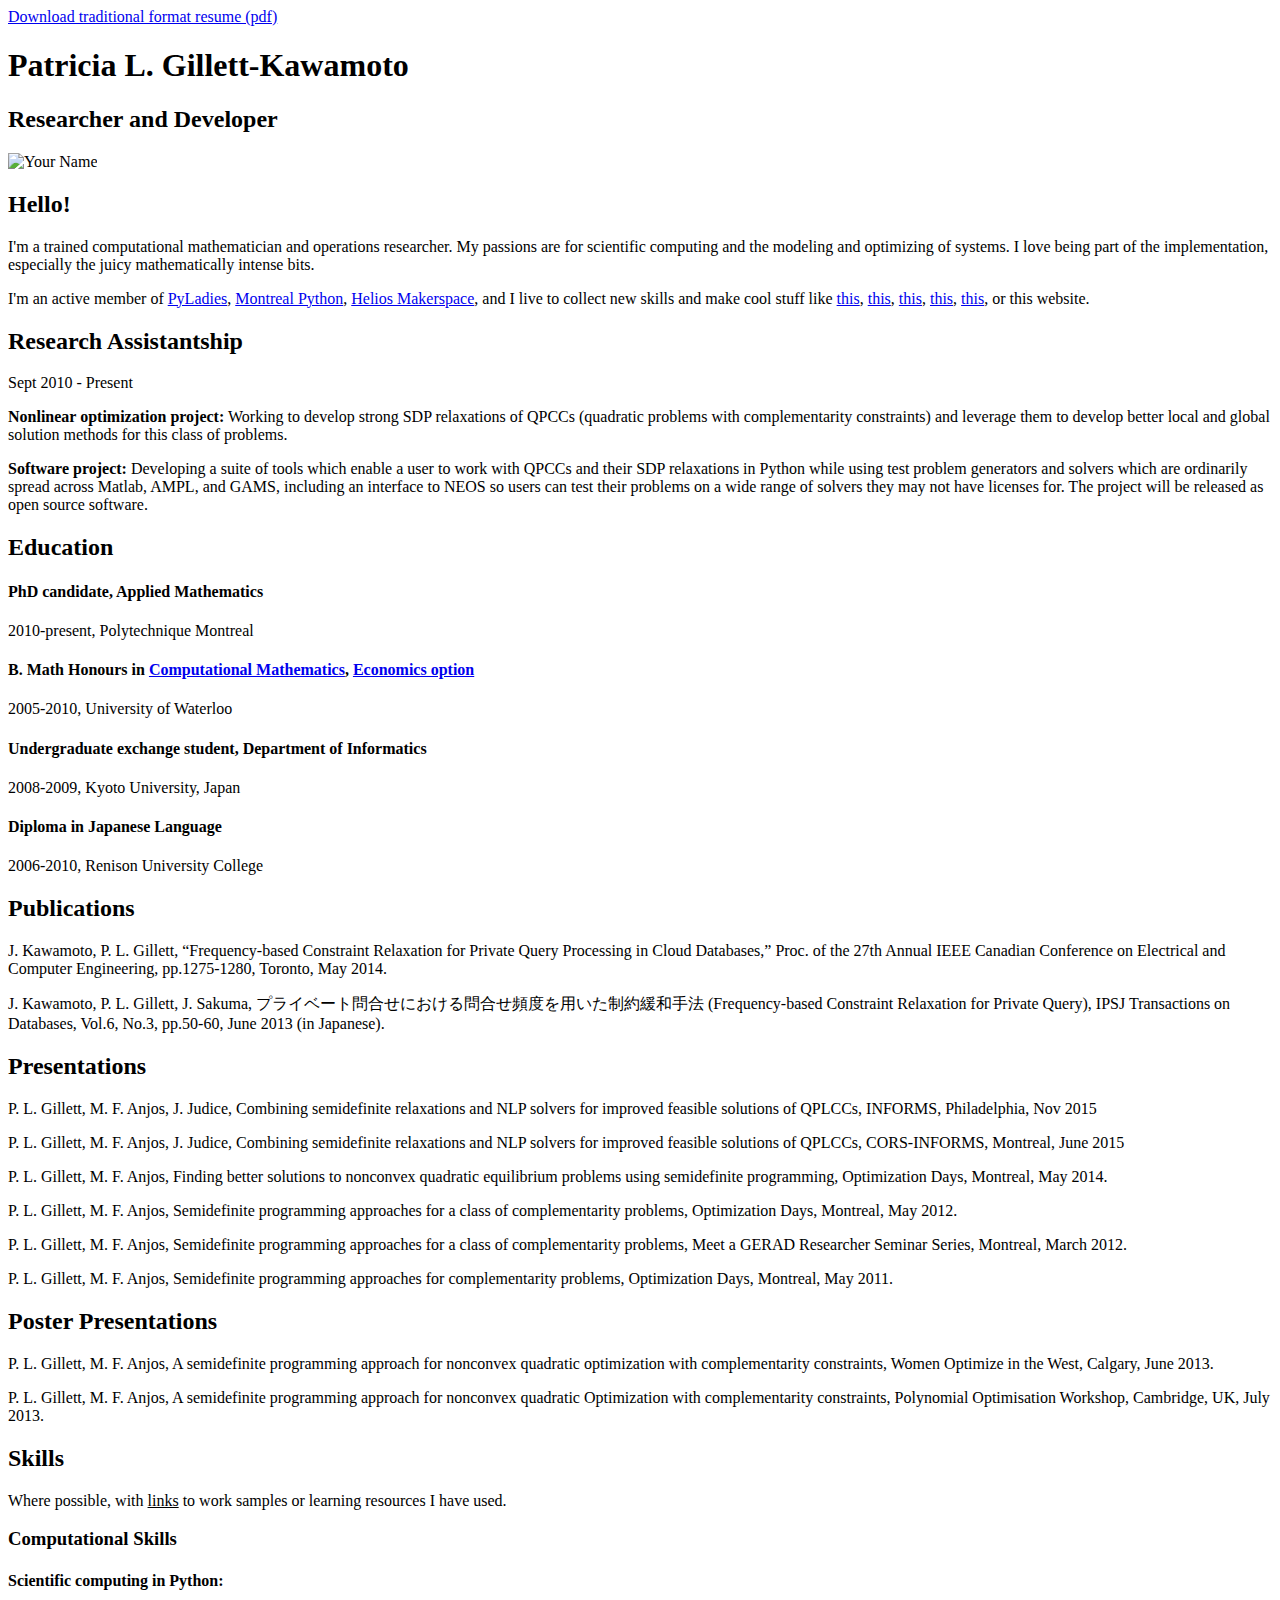
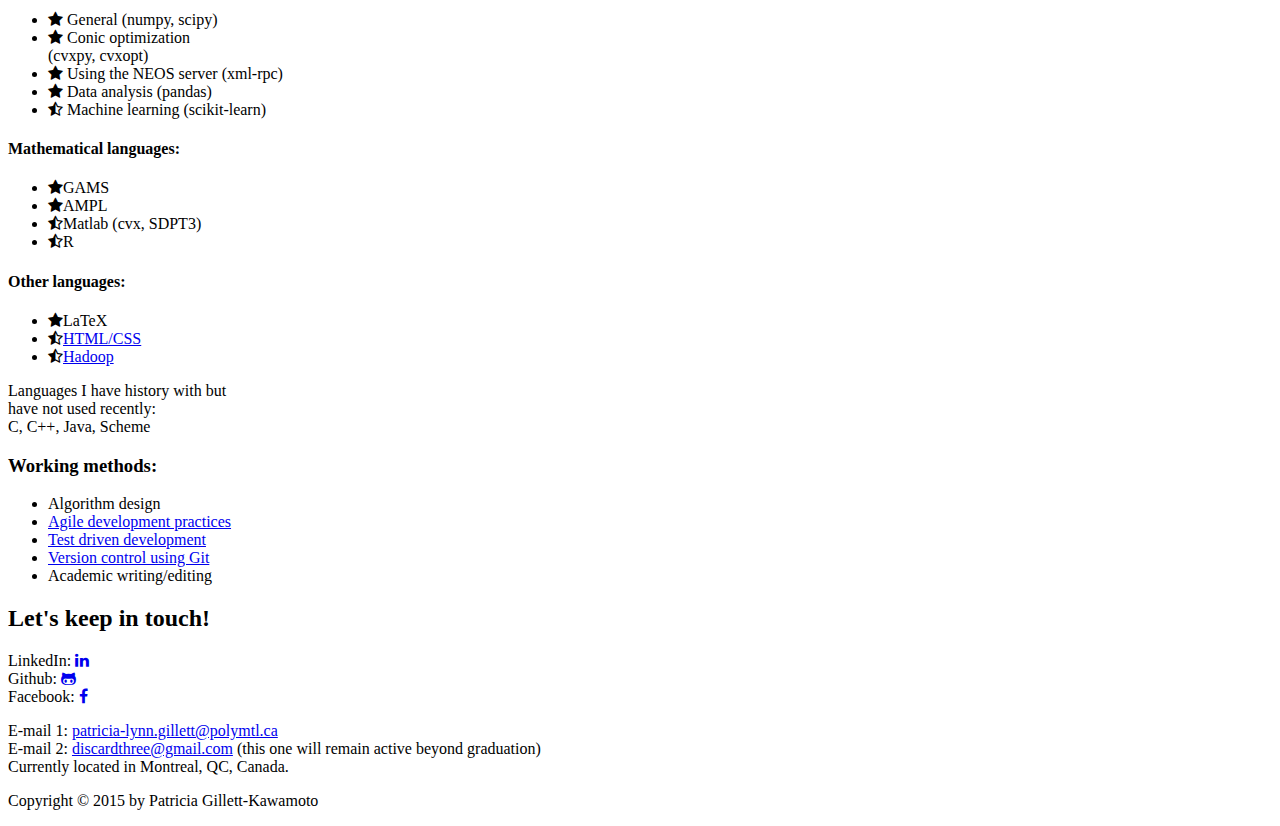
==== resume/index.html @ 5b6e73ea "Fixing bugs found by Junpei." ====
<!DOCTYPE html>
<html lang="en">
	<head>
		<meta charset="UTF-8">
		<title>Patricia L. Gillett-Kawamoto | Researcher and Developer</title>

		<link rel="icon" href="favicon.ico" type="image/x-icon" />
		<!-- Google fonts -->
		<link href='https://fonts.googleapis.com/css?family=Merriweather%7CPacifico%7CGentium+Book+Basic:400,400italic%7COpen+Sans:700' rel='stylesheet' type='text/css'>

		<!-- icon fonts -->
		<link href="http://maxcdn.bootstrapcdn.com/font-awesome/4.1.0/css/font-awesome.min.css" rel="stylesheet">

		<link rel="stylesheet" href="../css/animate.css">
		<link rel="stylesheet" href="../css/normalize.css">
		<link href="../css/style_resume.css" rel="stylesheet">


	</head>
	<body>
		<!-- HEADER -->
		<a class="download" href="Resume_Patricia_Gillett_2015.pdf">Download traditional format resume (pdf)</a>
		<header>
			<div class="content-wrap-header">
				<h1><span class="accent">Patricia L.</span> Gillett-Kawamoto</h1>
				<h2>Researcher and Developer</h2>
			</div>
		</header>

		<!-- ABOUT ME / PROFILE -->
		<section class="profile">
			<div class="content-wrap clearfix">
				<img src="../images/profile.jpg" alt="Your Name">
				<div class="summary">
					<h2 class="animated">Hello!</h2>
					<p>I'm a trained computational mathematician and operations researcher.  My passions are for scientific computing and the modeling and optimizing of systems.  I love being part of the implementation, especially the juicy mathematically intense bits.  </p>
					<p>I'm an active member of <a href="http://www.meetup.com/PyLadiesMTL/">PyLadies</a>, <a href="http://www.montrealpython.org">Montreal Python</a>, <a href="http://www.heliosmakerspace.ca">Helios Makerspace</a>, and I live to collect new skills and make cool stuff like <a href="https://gist.github.com/discardthree/c4a1f3c9deba57875a0d">this</a>, <a href="http://blog.littlekitune.org/2015/04/16/cheryls-birthday-problem/">this</a>, <a href="http://puu.sh/l2iLY/9f1d329ea1.jpg">this</a>, <a href="https://scontent-lga3-1.xx.fbcdn.net/hphotos-frc3/t31.0-8/10854371_10152915109181999_2174972002325717483_o.jpg">this</a>, <a href="http://maxmatch.littlekitune.org/">this</a>, or this website.</p>
				</div>
			</div>
		</section>


		<!-- EDUCATION -->
		<section class="education">
			<div class="content-wrap">
				<h2 class="subsection">Research Assistantship</h2>
				<div class="item clearfix">
					<div class="details">
						<p class="date">Sept 2010 - Present</p>
					</div>
					<div class="description">
						<p><strong>Nonlinear optimization project:</strong> Working to develop strong SDP relaxations of QPCCs (quadratic problems with complementarity constraints) and leverage them to develop better local and global solution methods for this class of problems.</p>

						<p><strong>Software project:</strong> Developing a suite of tools which enable a user to work with QPCCs and their SDP relaxations in Python while using test problem generators and solvers which are ordinarily spread across Matlab, AMPL, and GAMS, including an interface to NEOS so users can test their problems on a wide range of solvers they may not have licenses for. The project will be released as open source software.</p>
					</div>
				</div><!-- close .item -->

				<h2>Education</h2>

				<div class="item">
					<h4>PhD candidate, Applied Mathematics</h4>
					<p>2010-present, Polytechnique Montreal</p>
				</div>
				<div class="item">
					<h4>B. Math Honours in <a href="http://ugradcalendar.uwaterloo.ca/page/MATH-Honours-Computational-Mathematics?ActiveDate=9/1/2009">Computational Mathematics</a>, <a href="http://ugradcalendar.uwaterloo.ca/page/MATH-Hon-Computational-Math-Economics-Option?ActiveDate=9/1/2009">Economics option</a></h4>
					<p>2005-2010, University of Waterloo</p>
				</div>
				<div class="item">
					<h4>Undergraduate exchange student, Department of Informatics</h4>
					<p>2008-2009, Kyoto University, Japan</p>
				</div>
				<div class="item">
					<h4>Diploma in Japanese Language</h4>
					<p>2006-2010, Renison University College</p>
				</div>
			</div>
		</section>

		<!-- WORK EXPERIENCE -->
		<section class="work-experience">
			<div class="content-wrap">
				<h2 class="subsection">Publications</h2>
				<p>J. Kawamoto, P. L. Gillett, “Frequency-based Constraint Relaxation for Private Query Processing in Cloud Databases,” Proc. of the 27th Annual IEEE Canadian Conference on Electrical and Computer Engineering, pp.1275-1280, Toronto, May 2014.</p>
				<p>J. Kawamoto, P. L. Gillett, J. Sakuma, プライベート問合せにおける問合せ頻度を用いた制約緩和手法 (Frequency-based Constraint Relaxation for Private Query), IPSJ Transactions on Databases, Vol.6, No.3, pp.50-60, June 2013 (in Japanese).</p>

				<h2 class="subsection">Presentations</h2>
				<p>P. L. Gillett, M. F. Anjos, J. Judice, Combining semidefinite relaxations and NLP solvers for improved feasible solutions of QPLCCs, INFORMS, Philadelphia, Nov 2015</p>
				<p>P. L. Gillett, M. F. Anjos, J. Judice, Combining semidefinite relaxations and NLP solvers for improved feasible solutions of QPLCCs, CORS-INFORMS, Montreal, June 2015</p>
				<p>P. L. Gillett, M. F. Anjos, Finding better solutions to nonconvex quadratic equilibrium problems using semidefinite programming, Optimization Days, Montreal, May 2014.</p>
				<p>P. L. Gillett, M. F. Anjos, Semidefinite programming approaches for a class of complementarity problems, Optimization Days, Montreal, May 2012.</p>
  			<p>P. L. Gillett, M. F. Anjos, Semidefinite programming approaches for a class of complementarity problems, Meet a GERAD Researcher Seminar Series, Montreal, March 2012.</p>
  			<p>P. L. Gillett, M. F. Anjos, Semidefinite programming approaches for complementarity problems, Optimization Days, Montreal, May 2011.</p>

				<h2 class="subsection">Poster Presentations</h2>
				<p>P. L. Gillett, M. F. Anjos, A semidefinite programming approach for nonconvex quadratic optimization with complementarity constraints, Women Optimize in the West, Calgary, June 2013.</p>
				<p>P. L. Gillett, M. F. Anjos, A semidefinite programming approach for nonconvex quadratic Optimization with complementarity constraints, Polynomial Optimisation Workshop, Cambridge, UK, July 2013.</p>


			</div>
		</section>

		<!-- SKILLS -->
		<section class="skills">
			<div class="content-wrap">
				<h2>Skills</h2>
				<p><span class="accent">Where possible, with <u>links</u> to work samples or learning resources I have used.</span></p>

				<div class="skills-list clearfix">
					<h3>Computational Skills</h3>

					<div class="columns">
						<h4>Scientific computing in Python:</h4>
						<ul>
							<li><i class="fa fa-star"></i> General (numpy, scipy)</li>
							<li><i class="fa fa-star"></i> Conic optimization<br> (cvxpy, cvxopt)</li>
							<li><i class="fa fa-star"></i> Using the NEOS server (xml-rpc)</li>
							<li><i class="fa fa-star"></i> Data analysis (pandas)</li>
							<li><i class="fa fa-star-half-full"></i> Machine learning (scikit-learn)</li>
						</ul>
					</div>

					<div class="columns">
						<h4>Mathematical languages:</h4>
						<ul>
							<li><i class="fa fa-star"></i>GAMS</li>
							<li><i class="fa fa-star"></i>AMPL</li>
							<li><i class="fa fa-star-half-full"></i>Matlab (cvx, SDPT3)</li>
							<li><i class="fa fa-star-half-full"></i>R</li>
						</ul>
					</div>

					<div class="columns">
						<h4>Other languages:</h4>
						<ul>
							<li><i class="fa fa-star"></i>LaTeX</li>
							<li><i class="fa fa-star-half-full"></i><a href="https://github.com/discardthree/littlekitune-homepage">HTML/CSS</a></li>
							<li><i class="fa fa-star-half-full"></i><a href="https://www.udacity.com/course/intro-to-hadoop-and-mapreduce--ud617">Hadoop</a></li>
						</ul>
						<p>
							<span class="accent">Languages I have history with but<br>	 have not used recently:</span><br>
							C, C++, Java, Scheme
						</p>
					</div>
				</div>

				<div class="skills-circles">
					<h3>Working methods:</h3>
					<ul>
						<li><span>Algorithm design</span></li>
						<li><span><a href="https://www.coursera.org/account/accomplishments/verify/934P6WFGUB2Q">Agile development practices</a></span></li>
						<li><span><a href="http://www.amazon.com/Test-Driven-Development-By-Example/dp/0321146530">Test driven development</a></span></li>
						<li><span><a href="http://github.com/discardthree">Version control using Git</a></span></li>
						<li><span>Academic writing/editing</span></li>
					</ul>
				</div><!-- close .skills-circles -->

				</div>

			</div><!-- close .skills-list -->
		</section>


		<!-- CONTACT INFO -->
		<section class="contact">
			<div class="content-wrap">
				<h2>Let's keep in touch!</h2>

				<div class="social">
					<p>LinkedIn: <a href="#" title="LinkedIn"><i class="fa fa-linkedin"></i></a><br>
					Github: <a href="github.com/discardthree" title="Github"><i class="fa fa-github-alt"></i></a><br>
					Facebook: <a href="http://www.facebook.com/plgillett/" title="Facebook"><i class="fa fa-facebook"></i></a>
					</p>
				</div>

				<p>E-mail 1: <a href="patricia-lynn.gillett@polymtl.ca">patricia-lynn.gillett@polymtl.ca</a><br>
				E-mail 2: <a href="discardthree@gmail.com">discardthree@gmail.com</a> (this one will remain active beyond graduation)<br>
				Currently located in Montreal, QC, Canada.</p>

				<footer>
					<p class="copyright">Copyright &#169; 2015 by Patricia Gillett-Kawamoto</p>
				</footer>
			</div>
		</section>
	</body>
</html>
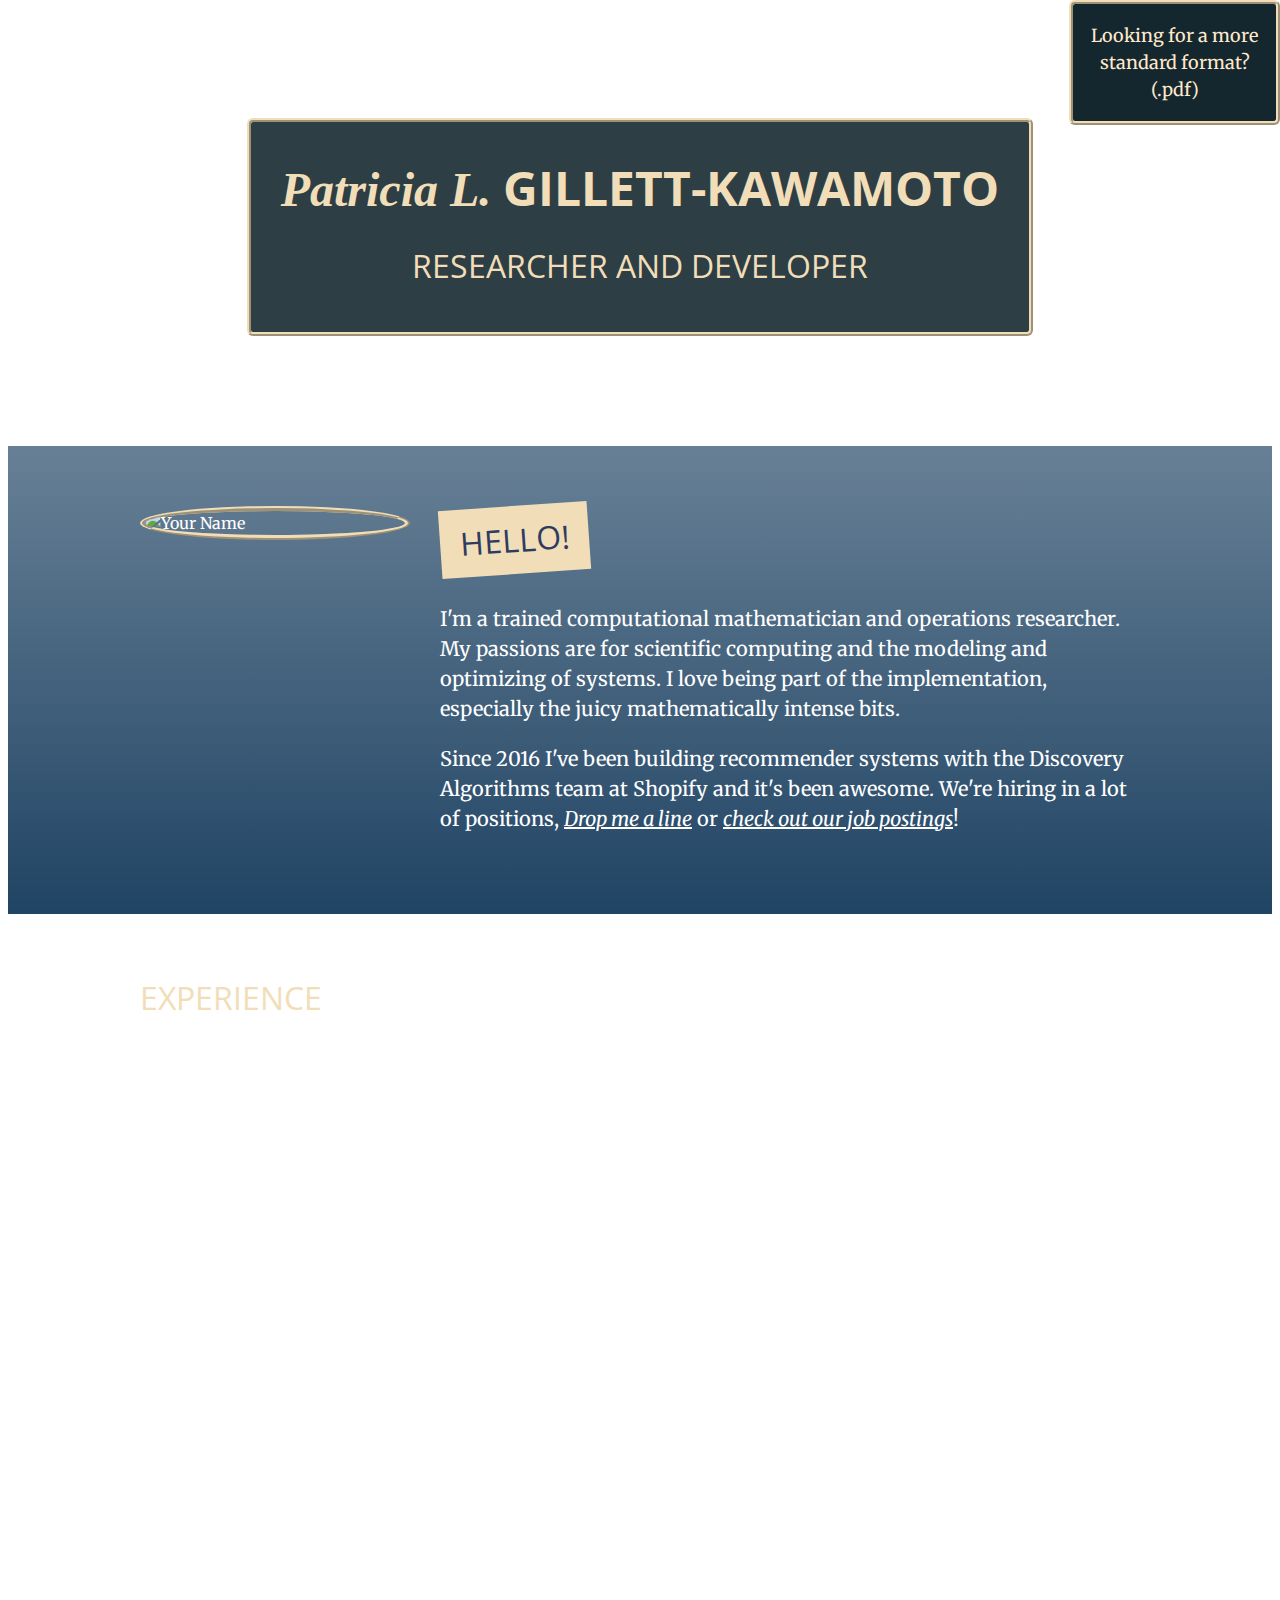
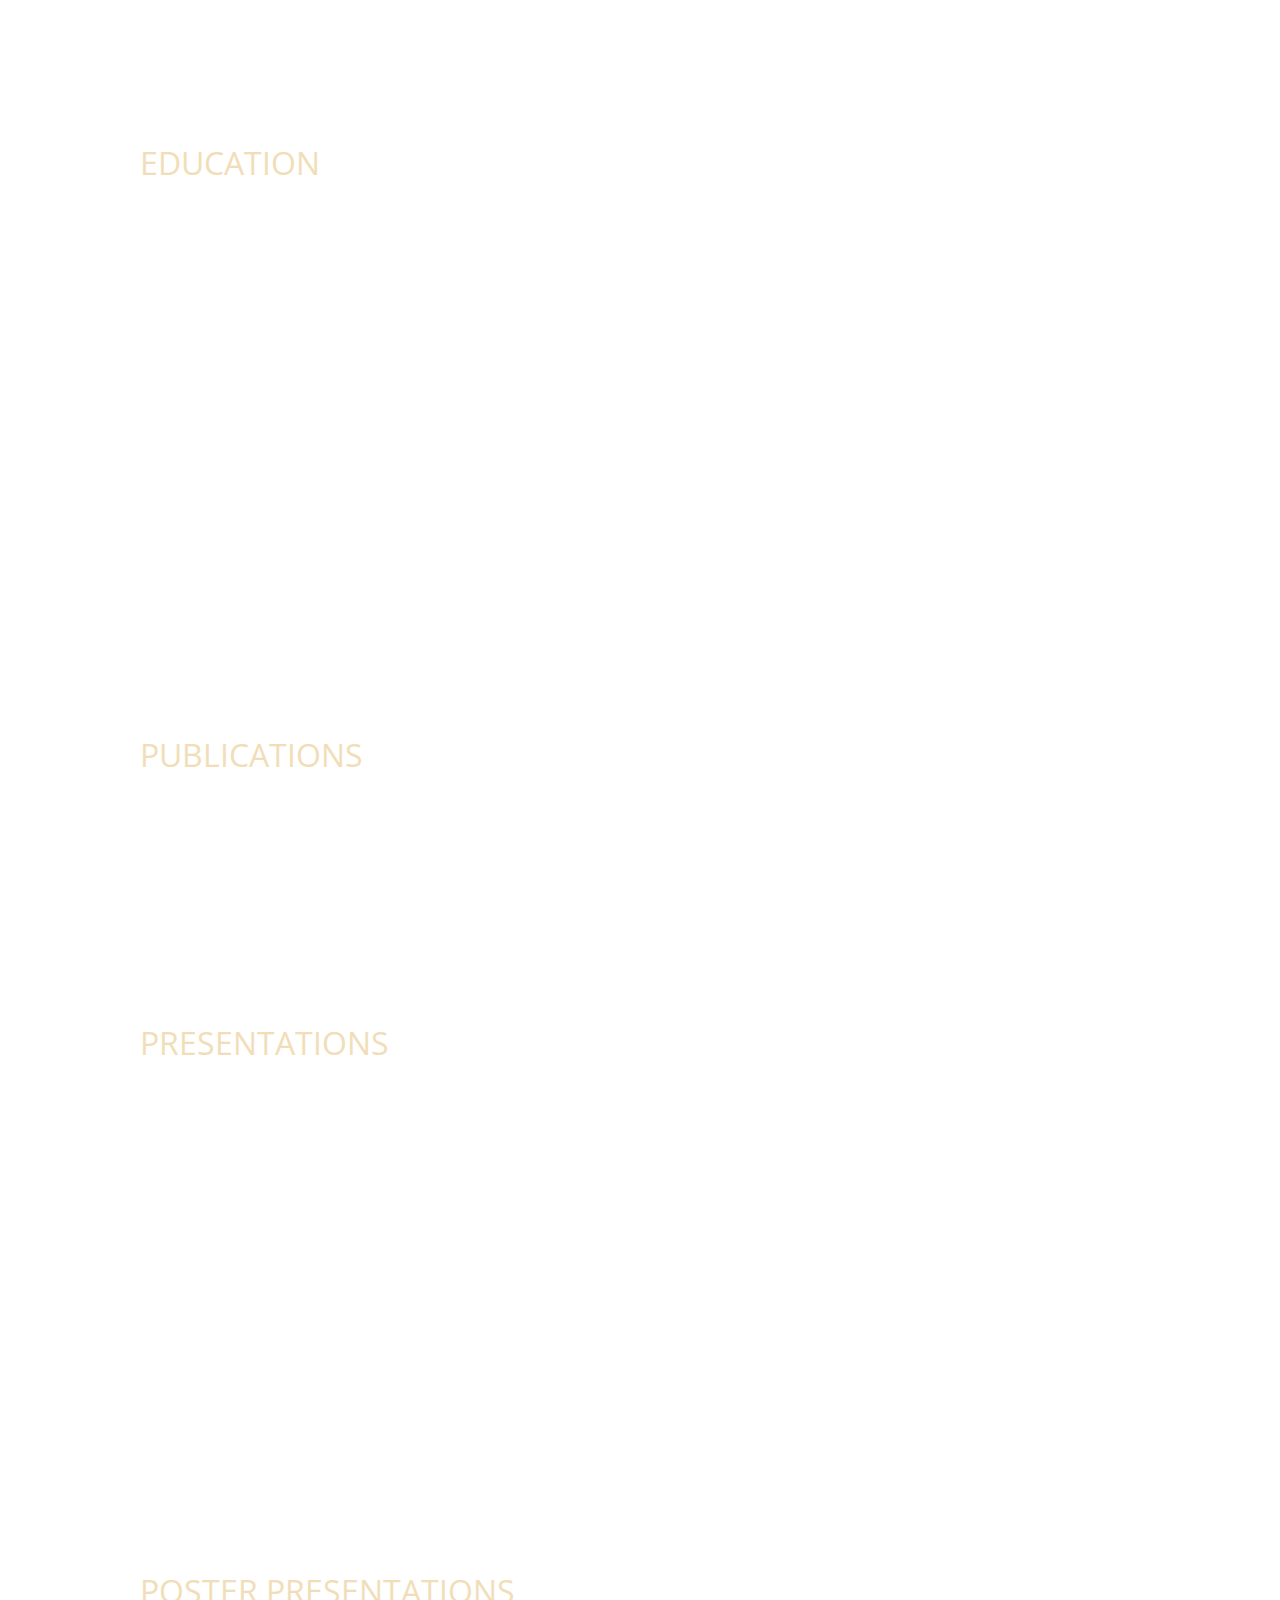
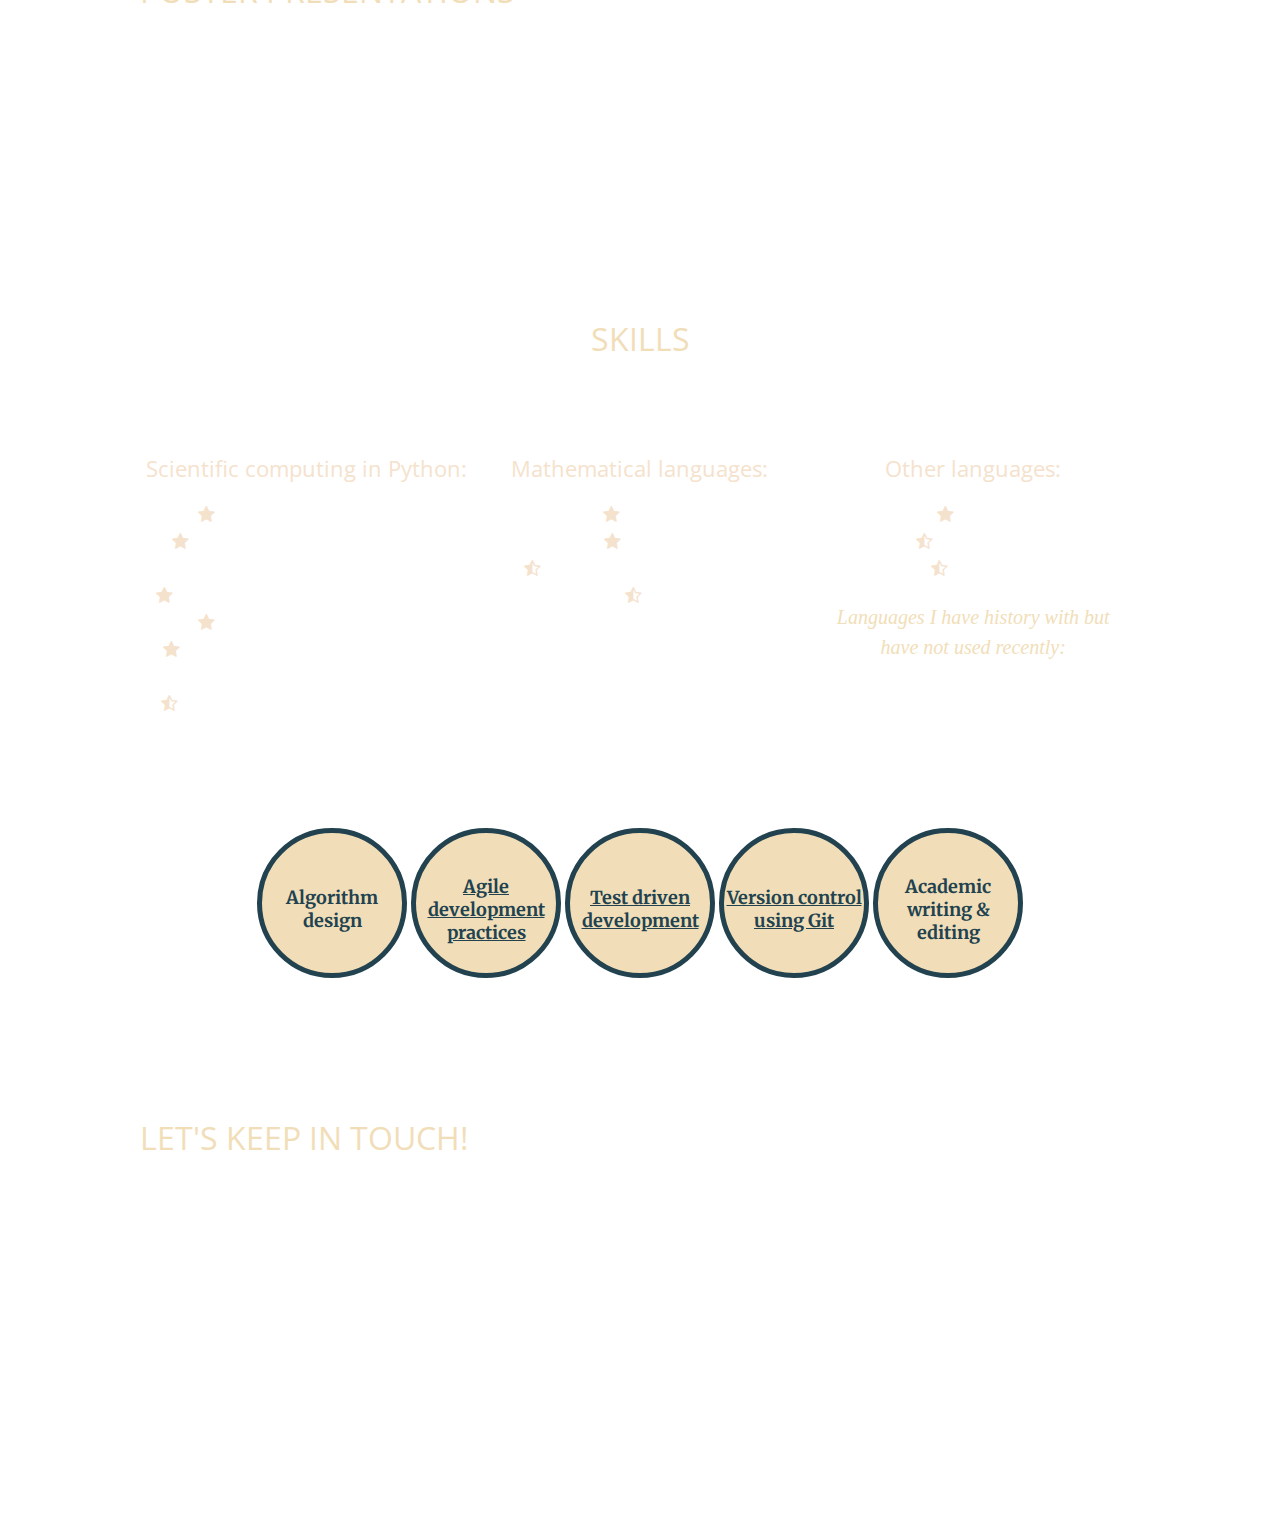
==== commit 0322c846: "update resume" ====
--- a/resume/index.html
+++ b/resume/index.html
@@ -9,17 +9,26 @@
 		<link href='https://fonts.googleapis.com/css?family=Merriweather%7CPacifico%7CGentium+Book+Basic:400,400italic%7COpen+Sans:700' rel='stylesheet' type='text/css'>
 
 		<!-- icon fonts -->
-		<link href="http://maxcdn.bootstrapcdn.com/font-awesome/4.1.0/css/font-awesome.min.css" rel="stylesheet">
+		<link href="https://maxcdn.bootstrapcdn.com/font-awesome/4.1.0/css/font-awesome.min.css" rel="stylesheet">
 
 		<link rel="stylesheet" href="../css/animate.css">
 		<link rel="stylesheet" href="../css/normalize.css">
 		<link href="../css/style_resume.css" rel="stylesheet">
 
+		<meta name="viewport" content="width=device-width, initial-scale=1">
+    <meta name="description" content="Trish's Resume">
+    <meta name="author" content="Patricia L. Gillett-Kawamoto">
+    <meta name="Identifier-URL" content="https://www.littlekitune.org/resume/index.html" />
+
+    <meta property="og:title" content="Trish's Resume" />
+    <meta property="og:type" content="website" />
+    <meta property="og:url" content="https://www.littlekitune.org/resume/index.html" />
+    <meta property="og:description" content="Trish's Resume" />
 
 	</head>
 	<body>
 		<!-- HEADER -->
-		<a class="download" href="Resume_Patricia_Gillett_2015.pdf">Download traditional format resume (pdf)</a>
+		<a class="download" href="Resume_Patricia_Gillett.pdf">Looking for a more<br>standard format?<br>(.pdf)</a>
 		<header>
 			<div class="content-wrap-header">
 				<h1><span class="accent">Patricia L.</span> Gillett-Kawamoto</h1>
@@ -34,31 +43,50 @@
 				<div class="summary">
 					<h2 class="animated">Hello!</h2>
 					<p>I'm a trained computational mathematician and operations researcher.  My passions are for scientific computing and the modeling and optimizing of systems.  I love being part of the implementation, especially the juicy mathematically intense bits.  </p>
-					<p>I'm an active member of <a href="http://www.meetup.com/PyLadiesMTL/">PyLadies</a>, <a href="http://www.montrealpython.org">Montreal Python</a>, <a href="http://www.heliosmakerspace.ca">Helios Makerspace</a>, and I live to collect new skills and make cool stuff like <a href="https://gist.github.com/discardthree/c4a1f3c9deba57875a0d">this</a>, <a href="http://blog.littlekitune.org/2015/04/16/cheryls-birthday-problem/">this</a>, <a href="http://puu.sh/l2iLY/9f1d329ea1.jpg">this</a>, <a href="https://scontent-lga3-1.xx.fbcdn.net/hphotos-frc3/t31.0-8/10854371_10152915109181999_2174972002325717483_o.jpg">this</a>, <a href="http://maxmatch.littlekitune.org/">this</a>, or this website.</p>
-				</div>
-			</div>
-		</section>
-
+					<p>Since 2016 I've been building recommender systems with the Discovery Algorithms team at Shopify and it's been awesome. We're hiring in a lot of positions, <a href="trish.gillett@shopify.com">Drop me a line</a> or <a href="http://www.shopify.com/careers">check out our job postings</a>!
+				</div>
+			</div>
+		</section>
 
 		<!-- EDUCATION -->
 		<section class="education">
 			<div class="content-wrap">
-				<h2 class="subsection">Research Assistantship</h2>
+				<h2 class="subsection">Experience</h2>
 				<div class="item clearfix">
 					<div class="details">
-						<p class="date">Sept 2010 - Present</p>
+						<p class="date">Sept 2016 - present</p>
 					</div>
 					<div class="description">
-						<p><strong>Nonlinear optimization project:</strong> Working to develop strong SDP relaxations of QPCCs (quadratic problems with complementarity constraints) and leverage them to develop better local and global solution methods for this class of problems.</p>
-
-						<p><strong>Software project:</strong> Developing a suite of tools which enable a user to work with QPCCs and their SDP relaxations in Python while using test problem generators and solvers which are ordinarily spread across Matlab, AMPL, and GAMS, including an interface to NEOS so users can test their problems on a wide range of solvers they may not have licenses for. The project will be released as open source software.</p>
+						<p><strong>Shopify, Data Developer</strong></p>
+						<p>Designing and building data products, particularly recommender systems, to inject intelligence into various aspects of the Shopify product.</p>
 					</div>
 				</div><!-- close .item -->
+				<div class="item clearfix">
+					<div class="details">
+						<p class="date">Sept 2010 - Aug 2016</p>
+					</div>
+					<div class="description">
+						<p><strong>Ecole Polytechnique Montreal, Research Assistant (PhD student)</strong></p>
+						<p><strong>Nonlinear optimization project:</strong><br>
+						Developing strong SDP relaxations of QPCCs (quadratic problems with complementarity constraints) and leveraging them to develop better local and global solution methods for this class of problems.</p>
+
+						<p><strong>Software project ('PyQPCC'):</strong><br>
+						Part mathematical optimization, part scientific computing, and part glue code and interfaces, this suite of tools enables a user to build a Python-based methodology for QPCCs and/or their SDP relaxations while having access to solvers and test problem generators which are native to Matlab, AMPL, and GAMS. The project's open source release is pending.</p>
+					</div>
+				</div><!-- close .item -->
+				<div class="item clearfix">
+					<div class="details">
+						<p class="date">Sept 2010 - Aug 2016</p>
+					</div>
+					<div class="description">
+						<p><strong>Student member of <a href="https://gerad.ca/en/people/patricia-gillett">GERAD</a></strong></p>
+					</div>
+				</div><!-- close .item -->
 
 				<h2>Education</h2>
 
 				<div class="item">
-					<h4>PhD candidate, Applied Mathematics</h4>
+					<h4>PhD candidate, Engineering Mathematics</h4>
 					<p>2010-present, Polytechnique Montreal</p>
 				</div>
 				<div class="item">
@@ -103,18 +131,19 @@
 		<section class="skills">
 			<div class="content-wrap">
 				<h2>Skills</h2>
-				<p><span class="accent">Where possible, with <u>links</u> to work samples or learning resources I have used.</span></p>
+				<!-- <p><span class="accent">Where possible, with <u>links</u> to work samples or learning resources I have used.</span></p> -->
 
 				<div class="skills-list clearfix">
-					<h3>Computational Skills</h3>
+					<h3>Languages and packages</h3>
 
 					<div class="columns">
 						<h4>Scientific computing in Python:</h4>
 						<ul>
 							<li><i class="fa fa-star"></i> General (numpy, scipy)</li>
-							<li><i class="fa fa-star"></i> Conic optimization<br> (cvxpy, cvxopt)</li>
+							<li><i class="fa fa-star"></i> Convex optimization (cvxpy, cvxopt)</li>
 							<li><i class="fa fa-star"></i> Using the NEOS server (xml-rpc)</li>
-							<li><i class="fa fa-star"></i> Data analysis (pandas)</li>
+                            <li><i class="fa fa-star"></i> Data analysis (pandas)</li>
+                            <li><i class="fa fa-star"></i> Data visualization (matplotlib, seaborn)</li>
 							<li><i class="fa fa-star-half-full"></i> Machine learning (scikit-learn)</li>
 						</ul>
 					</div>
@@ -124,7 +153,7 @@
 						<ul>
 							<li><i class="fa fa-star"></i>GAMS</li>
 							<li><i class="fa fa-star"></i>AMPL</li>
-							<li><i class="fa fa-star-half-full"></i>Matlab (cvx, SDPT3)</li>
+							<li><i class="fa fa-star-half-full"></i><a href="https://github.com/discardthree/py-sdpt3-glue">Matlab (and cvx, SDPT3)</a></li>
 							<li><i class="fa fa-star-half-full"></i>R</li>
 						</ul>
 					</div>
@@ -150,7 +179,7 @@
 						<li><span><a href="https://www.coursera.org/account/accomplishments/verify/934P6WFGUB2Q">Agile development practices</a></span></li>
 						<li><span><a href="http://www.amazon.com/Test-Driven-Development-By-Example/dp/0321146530">Test driven development</a></span></li>
 						<li><span><a href="http://github.com/discardthree">Version control using Git</a></span></li>
-						<li><span>Academic writing/editing</span></li>
+						<li><span>Academic writing &amp; editing</span></li>
 					</ul>
 				</div><!-- close .skills-circles -->
 
@@ -166,15 +195,15 @@
 				<h2>Let's keep in touch!</h2>
 
 				<div class="social">
-					<p>LinkedIn: <a href="#" title="LinkedIn"><i class="fa fa-linkedin"></i></a><br>
-					Github: <a href="github.com/discardthree" title="Github"><i class="fa fa-github-alt"></i></a><br>
+					<p>LinkedIn: <a href="http://ca.linkedin.com/in/plgillett" title="LinkedIn"><i class="fa fa-linkedin"></i></a><br>
+					Github: <a href="http://www.github.com/discardthree" title="Github"><i class="fa fa-github-alt"></i></a><br>
 					Facebook: <a href="http://www.facebook.com/plgillett/" title="Facebook"><i class="fa fa-facebook"></i></a>
 					</p>
 				</div>
 
-				<p>E-mail 1: <a href="patricia-lynn.gillett@polymtl.ca">patricia-lynn.gillett@polymtl.ca</a><br>
-				E-mail 2: <a href="discardthree@gmail.com">discardthree@gmail.com</a> (this one will remain active beyond graduation)<br>
-				Currently located in Montreal, QC, Canada.</p>
+				<p>E-mail (Work): <a href="trish.gillett@shopify.com">trish.gillett@shopify.com</a><br>
+				E-mail (Personal): <a href="discardthree@gmail.com">discardthree@gmail.com</a><br>
+				Located in Montreal, QC, Canada.</p>
 
 				<footer>
 					<p class="copyright">Copyright &#169; 2015 by Patricia Gillett-Kawamoto</p>
--- a/css/style_resume.css
+++ b/css/style_resume.css
@@ -0,0 +1,325 @@
+html {
+    box-sizing: border-box;
+}
+*, *:before, *:after {
+    box-sizing: inherit;
+}
+
+.clearfix:after { /* clearfix */
+  content: "";
+  display: table;
+  clear: both;
+}
+
+
+/* COLOUR PALETTE REFERENCE:
+book palette
+#833B46; /*Autobiography red-orange*
+#5C2F46; /*War and Peace burgundy*
+#833B46; /*The red and the black purple*
+#204464; /*Vanity Fair royal blue*
+#2F3C5F; /*The House of the Seven Gables navy*
+#22424F; /*Of Human Bondage teal*
+#5B322E; /*Divine Comedy rust*
+#F1DEB8; /*Gold gilt*
+*/
+
+
+/*================
+ tag styling
+ =================*/
+body {
+  font-family: "Merriweather", serif;
+  color: #FFFFFF;
+  background: url(../images/bookshelf.jpg);
+  background-repeat: no-repeat;
+  background-attachment: fixed;
+  background-size: cover;
+  line-height: 1.5;
+}
+
+
+h1, h2, h3, h4 {
+  font-family: "Open Sans", sans-serif;
+  font-weight: 400;
+  margin: 0;
+}
+
+h1 {
+  /* For all of h1 except the accent words which will follow 'span' */
+  font-weight: 700;
+  font-size: 48px;
+  /*font-family: "Pacifico", cursive;*/
+  /*font-weight: 400;*/}
+
+h2 {
+  text-transform: uppercase;
+  /*font-size: 32px;*/
+  color: #F1DEB8; /*Gold gilt*/
+}
+
+h3 {
+  font-size: 26px;
+  text-transform: uppercase;
+}
+
+h2 {
+  font-size: 32px;
+  margin-bottom: 12px;
+}
+
+h4 {
+  font-size: 22px;
+}
+
+p {
+  font-size: 20px;
+}
+
+a {
+    color: #ffffff;
+    transition: all 0.5s ease;
+    font-style: italic;
+}
+
+a:hover {
+    color: #999999;
+}
+
+
+/*================
+ getting content into a column in the centre
+ =================*/
+.content-wrap {
+  max-width: 1000px;
+  width: 90%;
+  margin: 0 auto;
+  padding: 60px 0;
+}
+
+
+
+/*================
+ header
+ =================*/
+
+header {
+    text-align: center;
+    padding: 110px 0;
+    /*text-shadow: 3px 3px 0px #2c2e38, 5px 5px 0px #5c5f72;*/
+    color: #F1DEB8; /*Gold gilt*/
+}
+
+.content-wrap-header {
+  background: rgba(20, 38, 46, 0.89); /*Darkened version of Of Human Bondage*/
+  display: inline-block;
+  margin: 0 auto;
+  padding: 30px;
+  border: 4px ridge #F1DEB8; /*Gold gilt*/
+  border-radius: 6px;
+}
+
+header h1 {
+  margin: 0px 0px 16px;
+  text-transform: uppercase;
+}
+
+.accent {
+  font-family: "gentium book basic", serif;
+  text-transform: none;
+  font-style: italic;
+  color: #F1DEB8; /*Gold gilt*/
+  /* For the Patricia in Patricia Gillett-Kawamoto */
+}
+
+.download {
+    position: fixed;
+    top: 0;
+    right: 0;
+    display: inline-block;
+    background: #14262E;
+    padding: 18px;
+    text-decoration: none; /* removes underline */
+    color: #fff;
+    margin: 0 auto;
+    border: 4px ridge #F1DEB8; /*Gold gilt*/
+    border-radius: 6px;
+    font-style: normal;
+    text-align: center;
+    color: #FFE9CC; /*Gold gilt*/
+    font-size: 18px;
+}
+
+/*================
+ Profile section
+ =================*/
+.profile {
+  background: linear-gradient(rgba(32, 68, 100, 0.68), rgba(32, 68, 100, 1)); /*Vanity Fair royal blue*/
+  clear: both;
+ }
+
+.profile h2 {
+  color: #2F3C5F; /*The House of the Seven Gables navy*/
+  border: none;
+  display: inline-block;
+  padding: 10px 20px;
+  background: #F1DEB8; /*Gold gilt*/
+  transform: rotate(-4deg);
+  margin-bottom: 10px;
+}
+
+.profile h2:hover {
+    /* This is the bounce CSS */
+    -webkit-animation-name: bounce;
+    animation-name: bounce;
+    -webkit-transform-origin: center bottom;
+    transform-origin: center bottom;
+}
+
+.profile img {
+  float: left;
+  width: 27%;
+  margin-right: 3%;
+  border-radius: 50%;
+  border: 5px ridge #F1DEB8; /*Gold gilt*/
+}
+
+
+.summary {
+  width: 70%;
+  float: right;
+}
+
+
+/*================
+ Work experience section
+ =================*/
+.work-experience {
+   background: linear-gradient(rgba(131, 59, 70, 0.96), rgba(131, 59, 70, 0.96)),
+               url(../images/bookshelf.jpg); /*Autobiography red-orange*/
+   background-repeat: no-repeat;
+   background-attachment: fixed;
+   background-size: cover;
+   position: 40%;
+ }
+
+.details {
+  width: 30%;
+  float: left;
+}
+
+.description {
+  width: 70%;
+  float: right;
+}
+
+.subsection h2{
+    border-top: 1px solid #F1DEB8; /*Gold gilt*/
+}
+
+.subsection h2:first-child {
+    border-top: none;
+}
+
+.item {
+    margin-bottom: 15px;
+}
+
+.company {
+  font-family: "gentium book basic";
+  text-transform: none;
+  font-style: italic;
+  margin-bottom: 5px;
+}
+
+
+/*================
+ Skills
+ =================*/
+ .skills {
+   background: linear-gradient(rgba(20, 38, 46, 0.96), rgba(34, 66, 79, 0.93)),
+               url(../images/bookshelf.jpg); /*gradient is from a darkened Of Human Bondage color to the regular Of Human Bondage color*/
+   background-repeat: no-repeat;
+   background-attachment: fixed;
+   background-size: cover;
+   position: 40%;
+   text-align: center;
+ }
+
+.skills h3 {
+  margin-top: 40px;
+  margin-bottom: 10px;
+}
+
+ .skills .columns {
+   width: 33.33%;
+   float: left;
+ }
+
+ .skills ul {
+     list-style-type: none;
+     padding: 0;
+ }
+
+ .skills-list i, .skills-list h4 {
+     color: #F5E2CD; /*Gold gilt*/
+ }
+
+ .skills-list ul li {
+    font-size: 18px;
+  }
+
+.skills-list ul li a {
+   font-style: normal;
+ }
+
+
+.skills-circles ul li {
+
+  text-decoration: none;color: #22424F; /*Of Human Bondage teal (34, 66, 79)*/
+  font-weight: 700;
+  background: #F1DEB8; /*Gold gilt*/
+  display: inline-block;
+  height: 150px;
+  width: 150px;
+  border-radius: 50%;
+  border: 5px solid #22424F;
+  line-height: 150px;
+  font-size: 18px;
+}
+.skills-circles ul li a {
+  color: #22424F; /*Of Human Bondage teal (34, 66, 79)*/
+  font-style: normal;
+}
+.skills-circles span {
+    display: inline-block;
+    line-height: normal;
+    vertical-align: middle;
+}
+
+
+ /*================
+  Education
+  =================*/
+ .education {
+   background: linear-gradient(rgba(92, 47, 70, 1.0), rgba(92, 47, 70, 0.93)),
+               url(../images/bookshelf.jpg); /*War and Peace burgundy, solid at top and a little transparent at bottom*/
+   background-repeat: no-repeat;
+   background-attachment: fixed;
+   background-size: cover;
+   postition: 40%;
+ }
+
+
+ /*================
+  contact
+  =================*/
+ .contact {
+   background: #2F3C5F; /*The House of the Seven Gables navy*/
+   background: linear-gradient(rgba(47, 60, 95, .92), rgba(47, 60, 95, .98)),
+               url(../images/bookshelf.jpg); /*War and Peace burgundy, solid at top and a little transparent at bottom*/
+   background-repeat: no-repeat;
+   background-attachment: fixed;
+   background-size: cover;
+   postition: 40%;
+ }
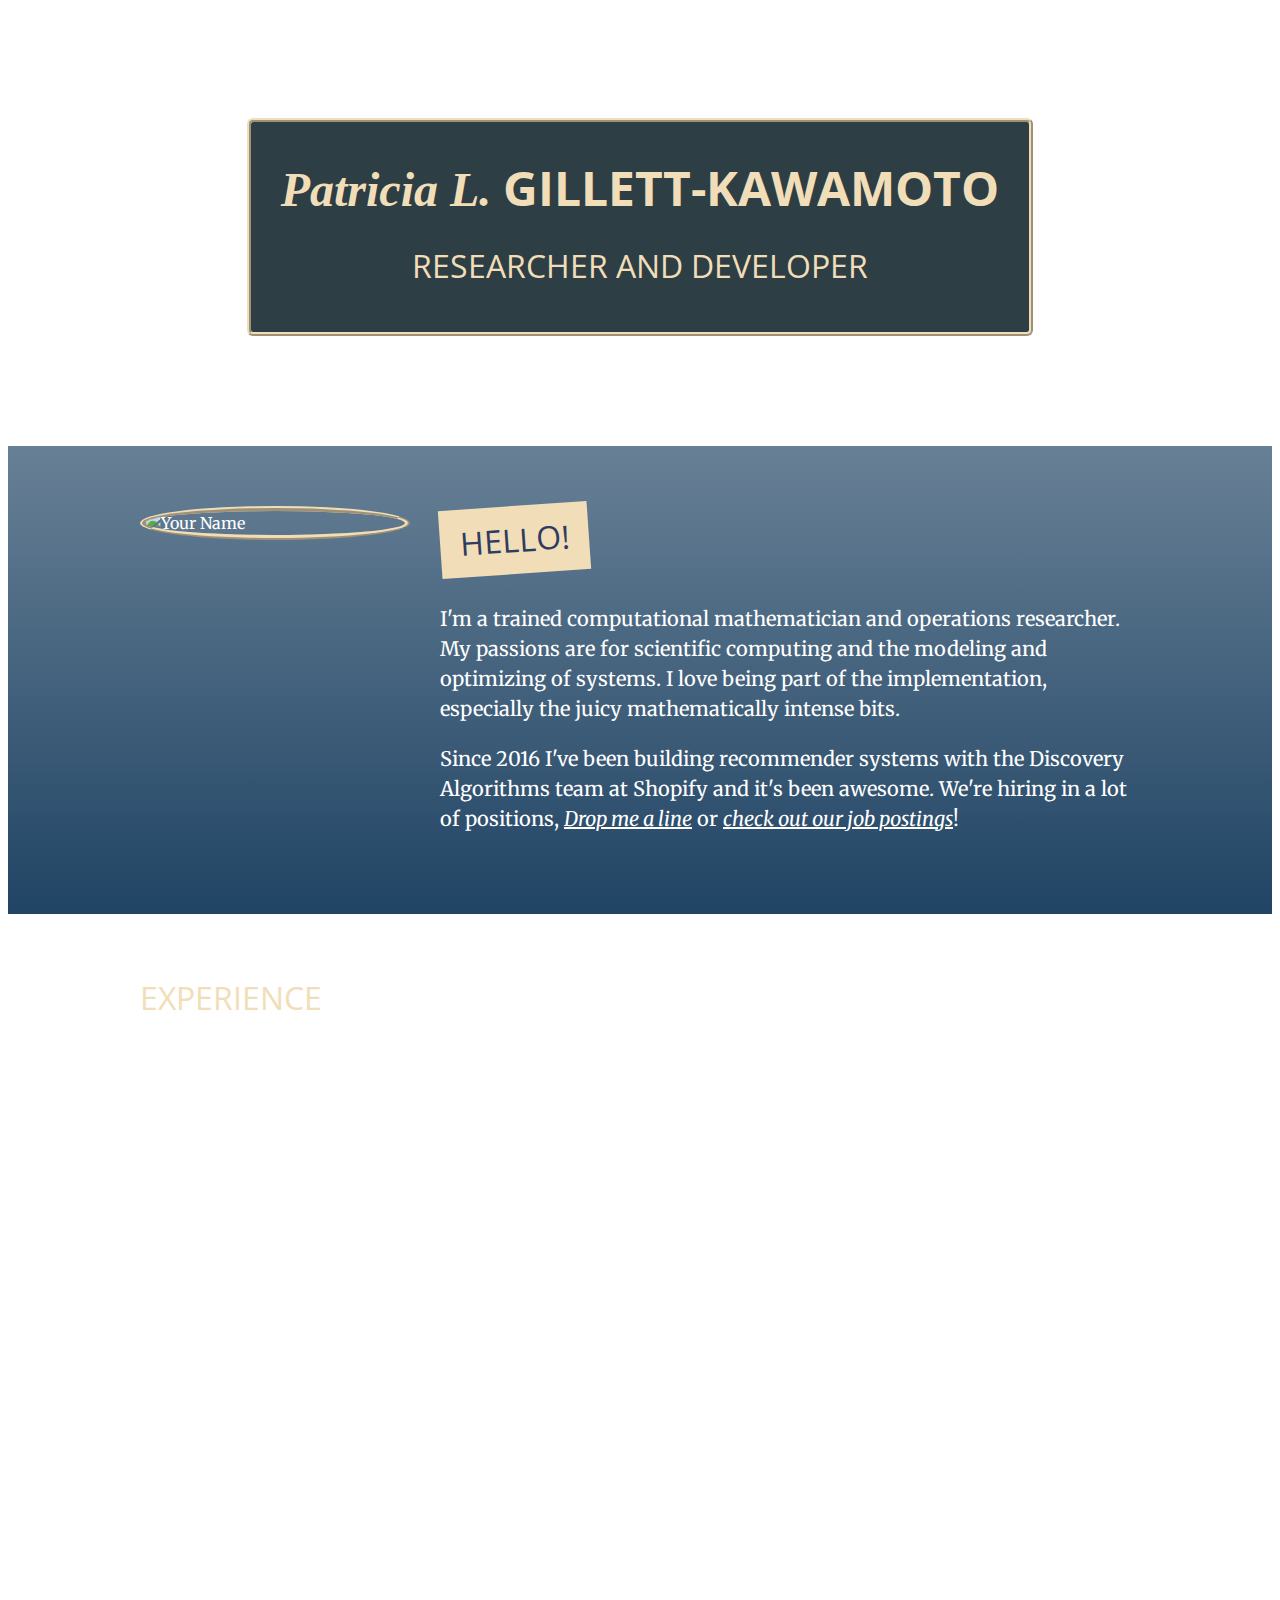
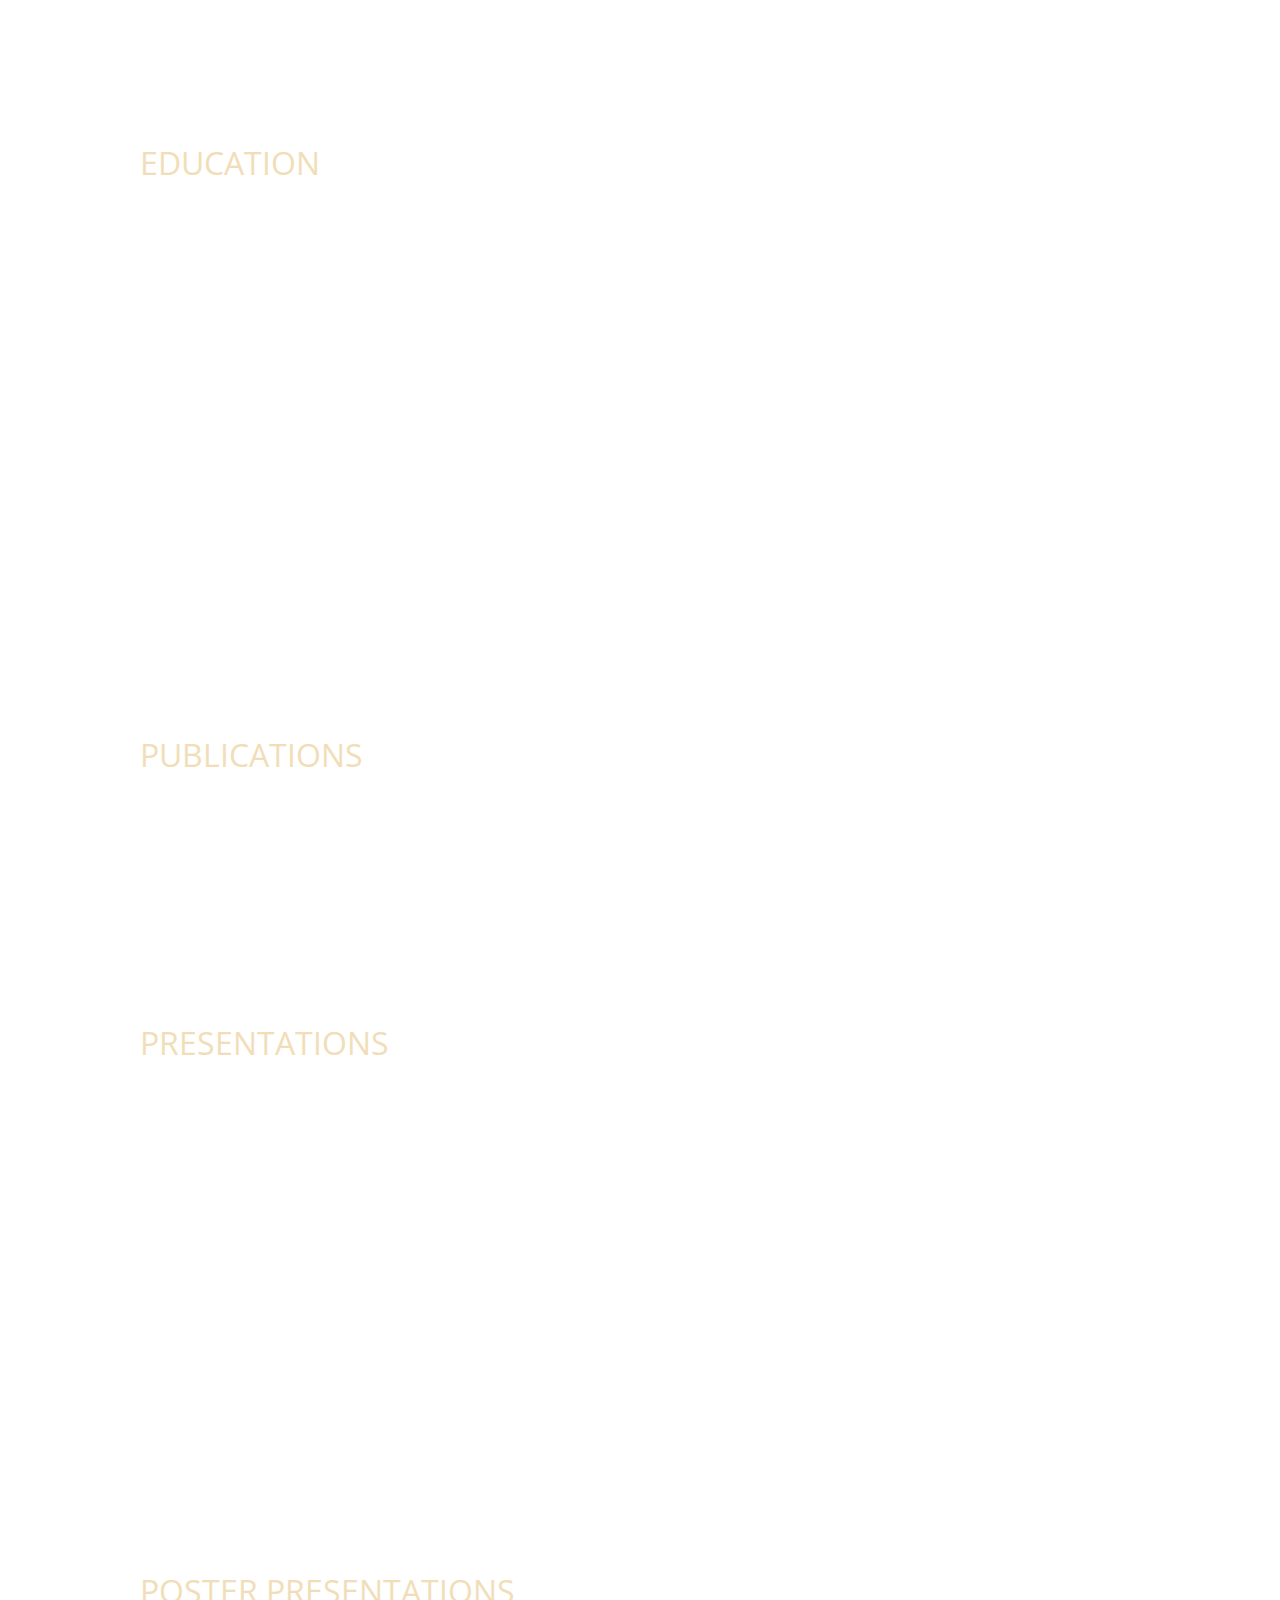
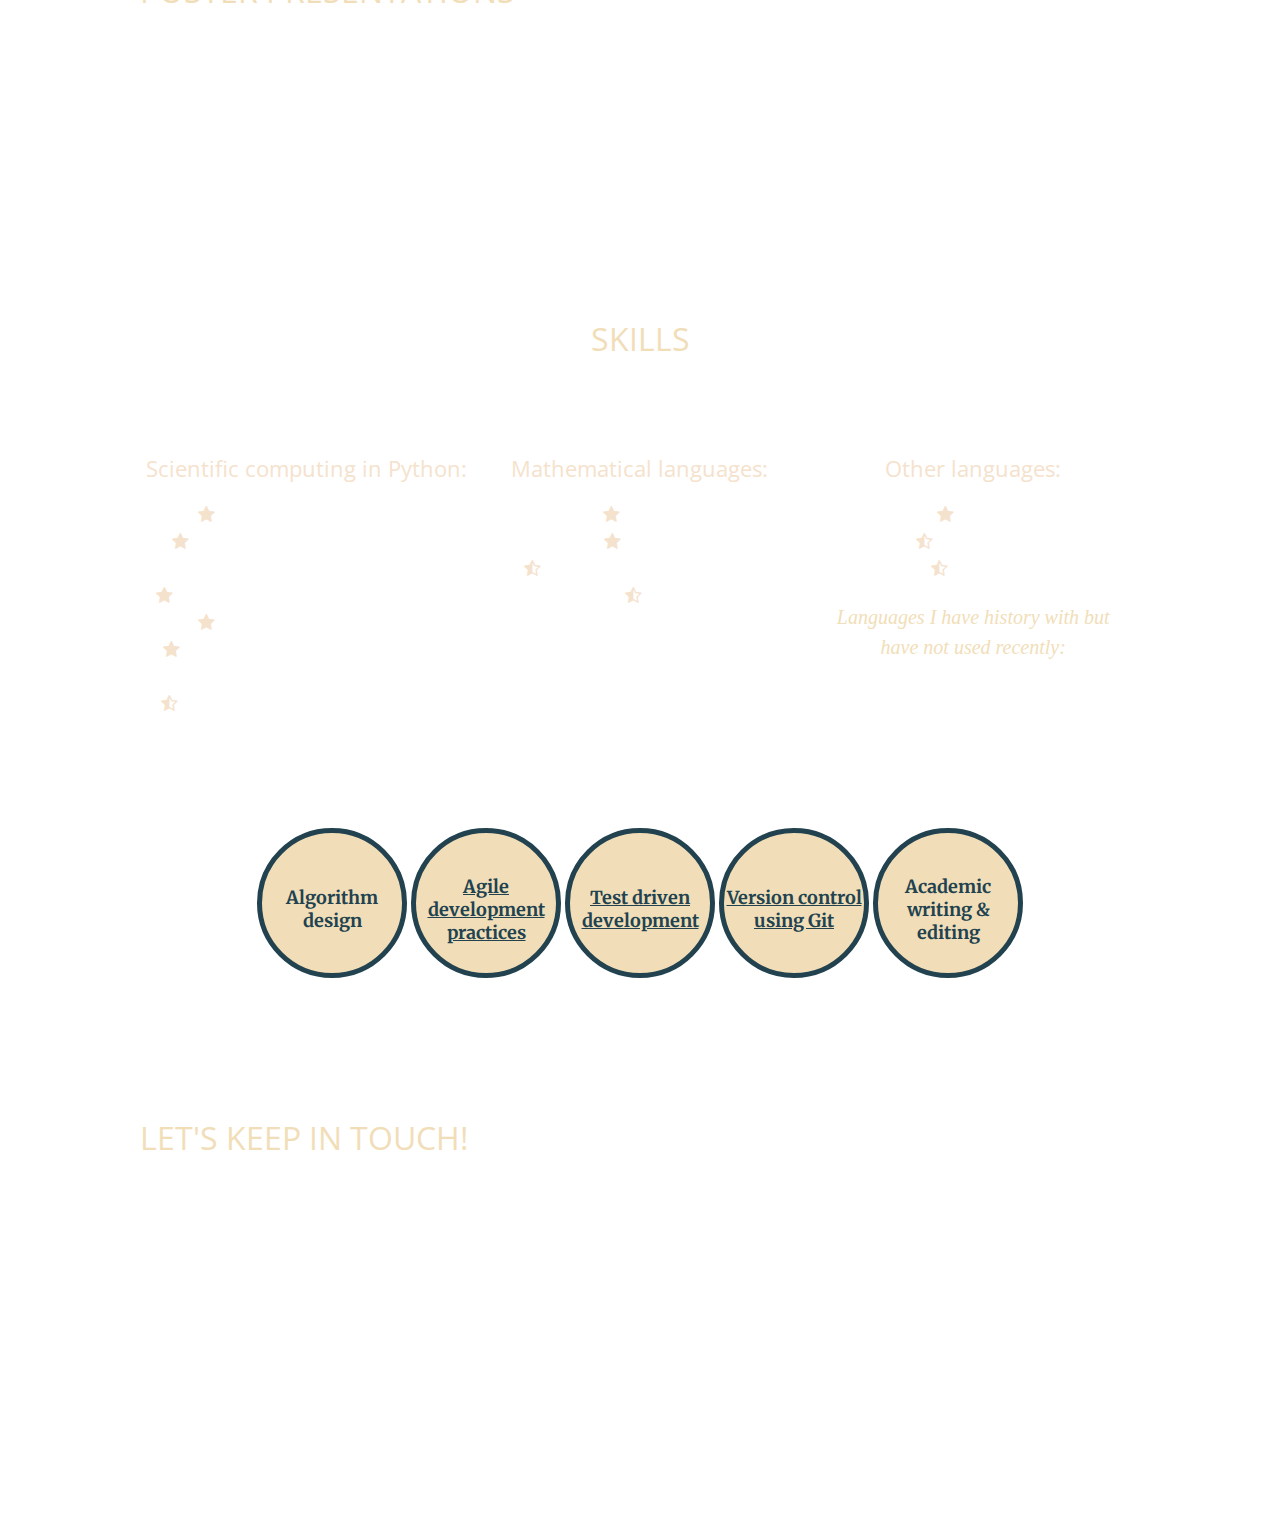
==== commit 10bd2719: "Remove the downloadable resume link" ====
--- a/resume/index.html
+++ b/resume/index.html
@@ -28,7 +28,6 @@
 	</head>
 	<body>
 		<!-- HEADER -->
-		<a class="download" href="Resume_Patricia_Gillett.pdf">Looking for a more<br>standard format?<br>(.pdf)</a>
 		<header>
 			<div class="content-wrap-header">
 				<h1><span class="accent">Patricia L.</span> Gillett-Kawamoto</h1>
